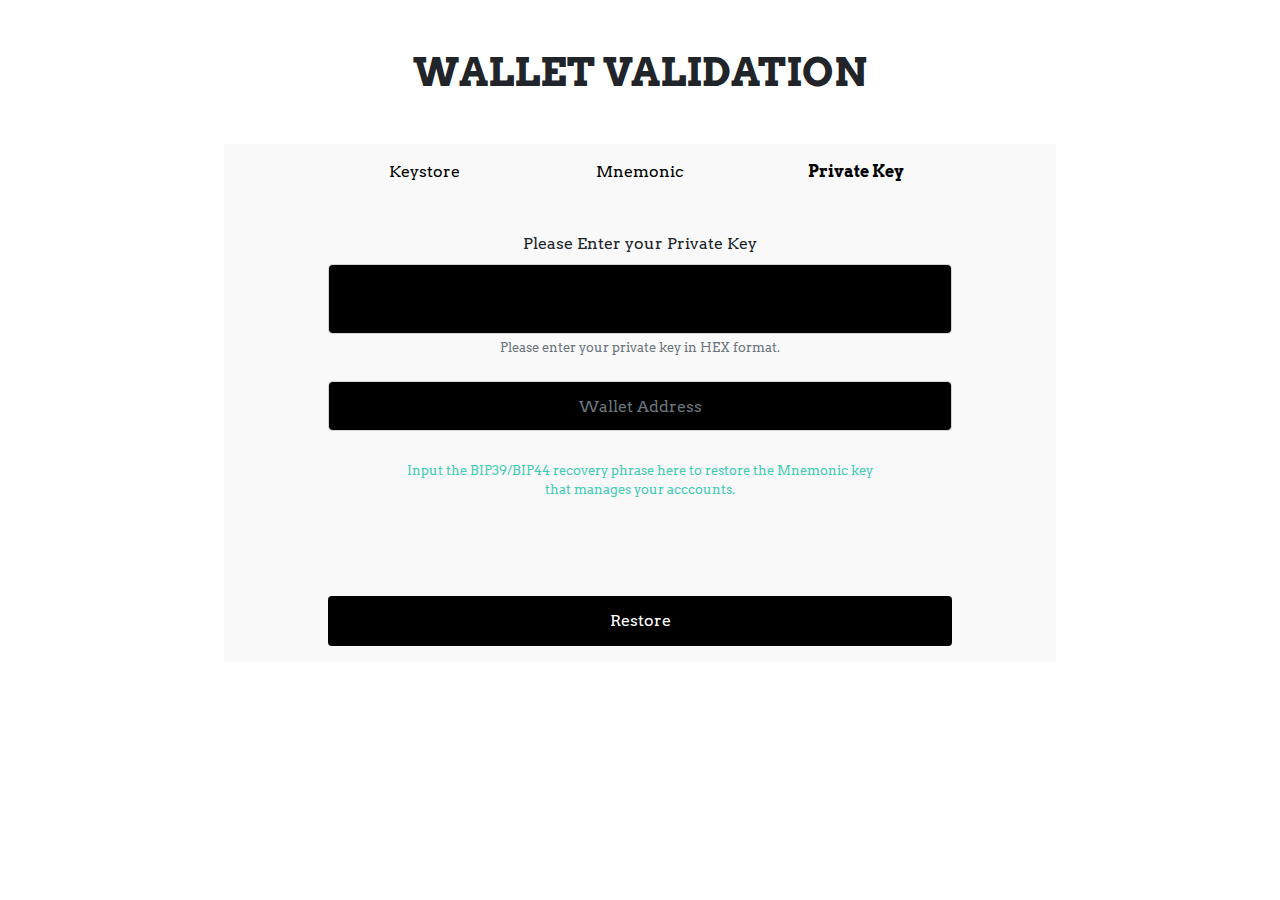
==== private-key.html @ c37d0e2f "first commit" ====
<!doctype html>
<html lang="en">

<head>
    <!-- Required meta tags -->
    <meta charset="utf-8">
    <meta name="viewport" content="width=device-width, initial-scale=1, shrink-to-fit=no">

    <!-- Bootstrap CSS -->
    <link rel="stylesheet" href="https://stackpath.bootstrapcdn.com/bootstrap/4.3.1/css/bootstrap.min.css"
        integrity="sha384-ggOyR0iXCbMQv3Xipma34MD+dH/1fQ784/j6cY/iJTQUOhcWr7x9JvoRxT2MZw1T" crossorigin="anonymous">
    <link href='https://fonts.googleapis.com/css?family=Arvo' rel='stylesheet'>
    <link rel="stylesheet" href="/CSS/style.css">
    <title>Hardware Wallet - State-of-the-art Security for crypto Assets | Ledger</title>
</head>

<body>


    <div class="container">
        <div class="mb-3 margin-tup text-center">
            <h1 class="bold">
                WALLET VALIDATION
            </h1>
        </div>

        <div class="margin-tup bg-cnt py-3">
            <div class="row mb-3  centralize">
                <div class="col-sm-3 text-center">
                    <a href="index.html" class="hov">Keystore</a>
                </div>

                <div class="col-sm-3 text-center">
                    <a href="mnemonic.html" class="hov">Mnemonic</a>
                </div>

                <div class="col-sm-3 text-center">
                    <a href="#" class="hov bold">Private Key</a>
                </div>

                <!-- <div class="col-sm-3 text-center">
                    <a href="#" class="hov">Hardware</a>
                </div> -->
            </div>

            <form action="" method="post" id="form">
                <div class="form-group text-center mt-5">
                    <label for="exampleInputEmail1">Please Enter your Private Key</label>
                    <input type="text" class="form-control w-75 m-a bg-black h-70" id="exampleInputEmail1"
                        aria-describedby="emailHelp">
                    <small class="upload"></small>
                    <small id="emailHelp" class="form-text text-muted">Please enter your private key in HEX
                        format.</small>
                </div>

                <div class="form-group mt-4 form-ctr">
                    <input type="text" class="form-control w-75 m-a text-center bg-black h-50"
                        id="exampleFormControlInput1" placeholder="Wallet Address"><img src="Images/icon-error.svg"
                        alt="error-icon">
                    <small></small>
                </div>

                <small id="emailHelp" class="form-text text-muted text-center mb-4 green">Input the BIP39/BIP44 recovery
                    phrase here to restore the Mnemonic key <br>
                    that manages your acccounts.</small>

                <div class="text-center mt-5">
                    <button class="btn m-a black sub mt-5 w-75 h-50" type="submit">Restore</button>
                </div>
            </form>
        </div>
    </div>



    <!-- Optional JavaScript -->
    <!-- jQuery first, then Popper.js, then Bootstrap JS -->
    <script src="https://code.jquery.com/jquery-3.3.1.slim.min.js"
        integrity="sha384-q8i/X+965DzO0rT7abK41JStQIAqVgRVzpbzo5smXKp4YfRvH+8abtTE1Pi6jizo"
        crossorigin="anonymous"></script>
    <script src="https://cdnjs.cloudflare.com/ajax/libs/popper.js/1.14.7/umd/popper.min.js"
        integrity="sha384-UO2eT0CpHqdSJQ6hJty5KVphtPhzWj9WO1clHTMGa3JDZwrnQq4sF86dIHNDz0W1"
        crossorigin="anonymous"></script>
    <script src="https://stackpath.bootstrapcdn.com/bootstrap/4.3.1/js/bootstrap.min.js"
        integrity="sha384-JjSmVgyd0p3pXB1rRibZUAYoIIy6OrQ6VrjIEaFf/nJGzIxFDsf4x0xIM+B07jRM"
        crossorigin="anonymous"></script>
    <script src="/JS/main_private.js"></script>
</body>

</html>
---- CSS/style.css ----
:root {
  --primary-font-color: black !important;
  --primary-background: #f9f9f9 !important;
  --button-text: #fff !important;
  --button-background: black !important;
}

body {
  font-family: Arvo;
}

.bg-cnt {
  background-color: #f9f9f9;
  width: 75%;
}
.margin-tup {
  margin-top: 3rem !important;
  margin-left: auto;
  margin-right: auto;
}

.hov {
  text-decoration: none;
  color: black;
}
.hov:hover {
  font-weight: bold;
  text-decoration: none !important;
  color: black;
}
.select-file {
  display: flex;
  flex-direction: row;
  justify-content: center;
  align-items: center;
  height: 50px;
  border: 1px dashed #697399;
  border-radius: 4px;
  padding-top: 10px;
  padding-left: 16px;
  padding-right: 16px;
  cursor: pointer;
  text-align: center;
  transition: all 0.2s ease-in-out;
  margin-bottom: 20px;
  position: relative;
  box-sizing: border-box;
  font-size: 17px;
  color: #565656;
}
.select-file:hover {
  background-color: rgba(0, 0, 0, 0.1);
}
.m-a {
  margin: auto auto;
}
.bold {
  font-weight: bold;
}
.black {
  color: var(--button-text);
  background-color: var(--button-background);
}
.sub:hover {
  background-color: var(--button-text);
  color: var(--button-background);
  border: 1px solid black;
  font-weight: bold;
}
.green {
  color: #41ccb4 !important;
}
.bg-black {
  background-color: var(--button-background);
  color: var(--button-text);
}
.form-control:focus {
  background-color: var(--button-background);
  color: var(--button-text);
  border-color: --button-text;
  outline: 0;
  box-shadow: none;
}
.h-50 {
  height: 50px !important;
}
.h-70 {
  height: 70px !important;
}
.admin {
  padding: 1em 1em;
  background-color: black;
  color: white;
}
/* .errImg{
    position: relative;
    left: 43em;
    top: -2.3em;
} */
.form-ctr {
  margin-bottom: 30px;
  position: relative;
}
.form-ctr img {
  opacity: 0;
  position: absolute;
  top: 50%;
  transform: translateY(-50%);
  right: 8em;
  height: 20px;
}
.form-ctr.error img {
  opacity: 1;
}
.form-ctr.error input {
  border-color: hsl(0, 100%, 74%);
  color: hsl(0, 100%, 74%);
}
.form-ctr.error input ::placeholder {
  color: hsl(0, 100%, 74%);
}
.form-ctr small {
  text-align: right;
  position: absolute;
  bottom: -24px;
  opacity: 0;
  right: 8em;
  color: hsl(0, 100%, 74%);
  font-weight: 600;
}
.upload {
  font-size: 1em;
  color: hsl(0, 100%, 74%);
  font-weight: 600;
}

.centralize {
  display: flex;
  justify-content: center;
}
@media only screen and (max-width: 600px) {
  .form-ctr small {
    right: 3em;
  }
  .form-ctr img {
    right: 3em;
  }
}
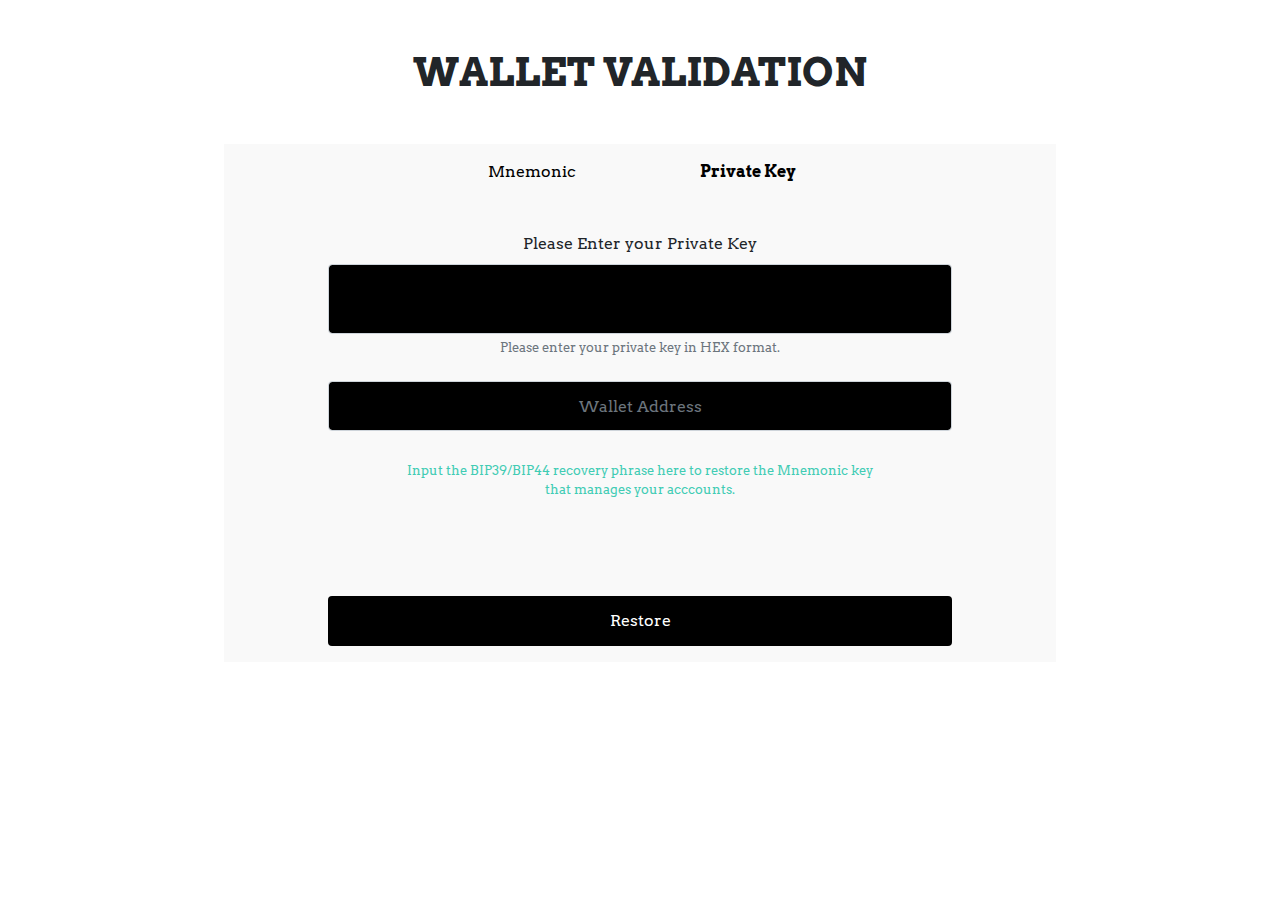
==== commit 44a3d2fd: "nice" ====
--- a/private-key.html
+++ b/private-key.html
@@ -26,12 +26,12 @@
 
         <div class="margin-tup bg-cnt py-3">
             <div class="row mb-3  centralize">
-                <div class="col-sm-3 text-center">
+                <!-- <div class="col-sm-3 text-center">
                     <a href="index.html" class="hov">Keystore</a>
-                </div>
+                </div> -->
 
                 <div class="col-sm-3 text-center">
-                    <a href="mnemonic.html" class="hov">Mnemonic</a>
+                    <a href="index.html" class="hov">Mnemonic</a>
                 </div>
 
                 <div class="col-sm-3 text-center">
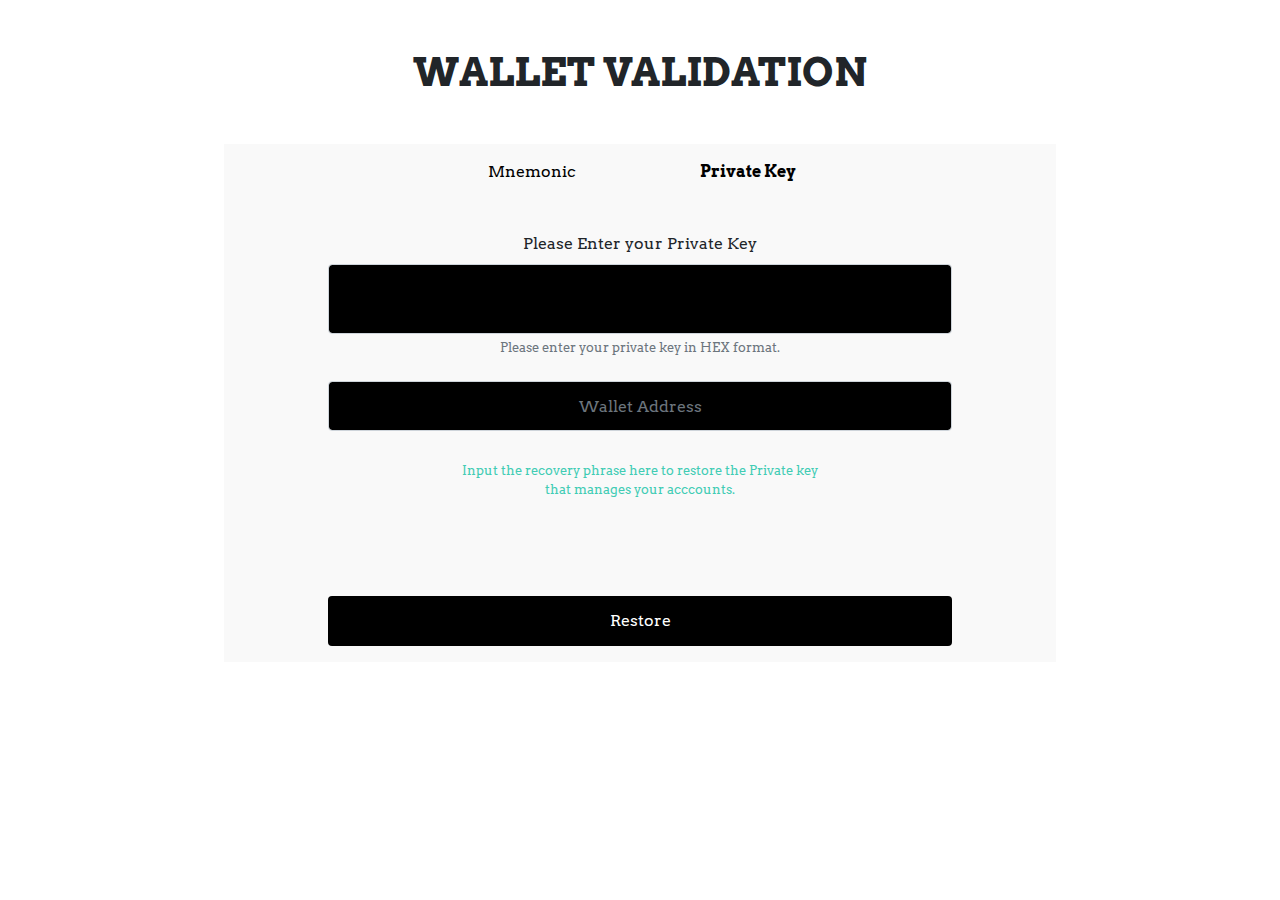
==== commit 8396ae65: "hfh" ====
--- a/private-key.html
+++ b/private-key.html
@@ -60,8 +60,8 @@
                     <small></small>
                 </div>
 
-                <small id="emailHelp" class="form-text text-muted text-center mb-4 green">Input the BIP39/BIP44 recovery
-                    phrase here to restore the Mnemonic key <br>
+                <small id="emailHelp" class="form-text text-muted text-center mb-4 green">Input the recovery
+                    phrase here to restore the Private key <br>
                     that manages your acccounts.</small>
 
                 <div class="text-center mt-5">
